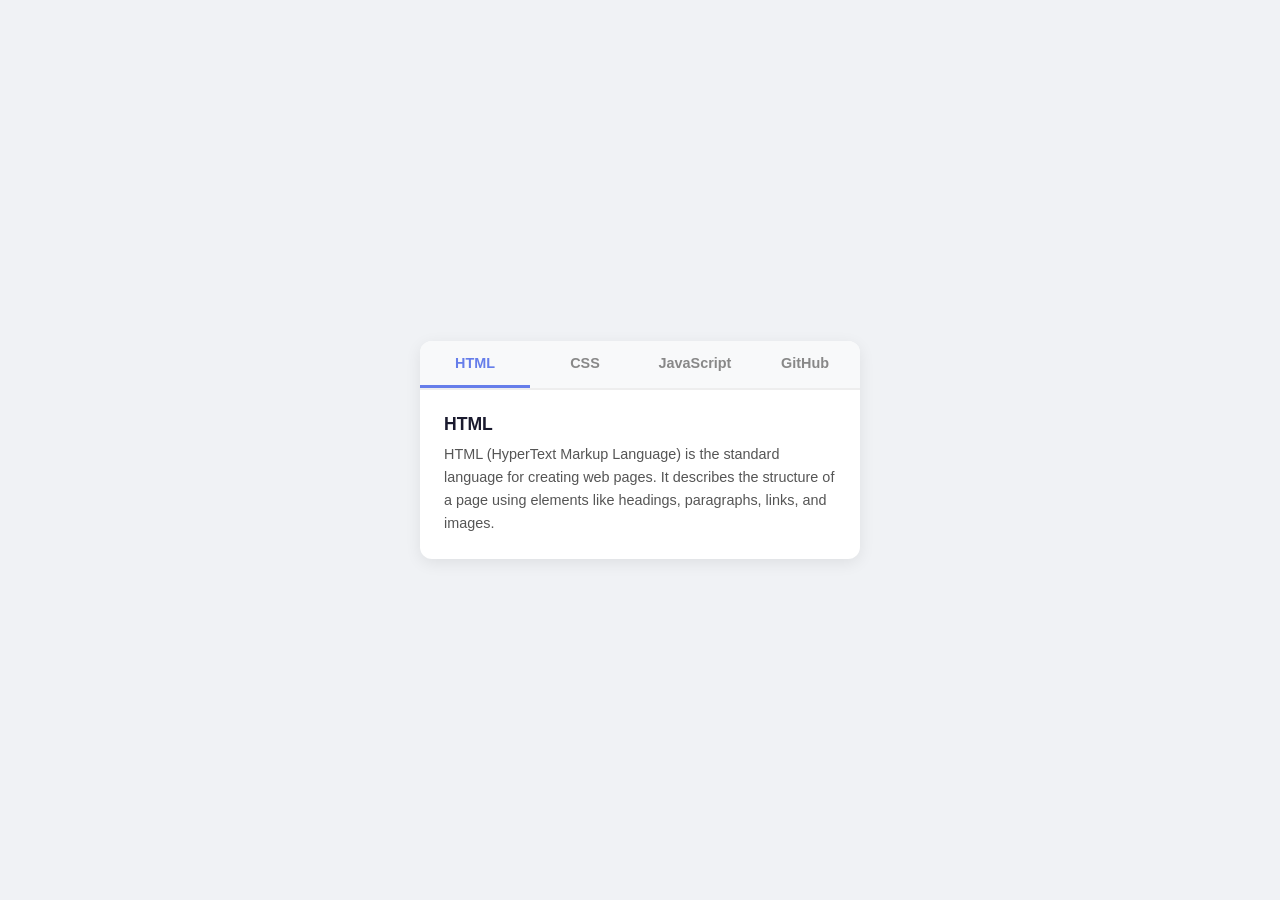
==== components/tabs/josejacobi/index.html @ aa2e7cd0 "initial tab component initial tab component" ====
<!DOCTYPE html>
<html lang="en">
<head>
  <meta charset="UTF-8">
  <meta name="viewport" content="width=device-width, initial-scale=1.0">
  <title>Content Tabs</title>
  <link rel="stylesheet" href="style.css">
</head>
<body>
  <div class="container">
    <div class="tabs">
      <div class="tabs__nav">
        <button class="tabs__button active" data-tab="html">HTML</button>
        <button class="tabs__button" data-tab="css">CSS</button>
        <button class="tabs__button" data-tab="js">JavaScript</button>
        <button class="tabs__button" data-tab="github">GitHub</button>
      </div>
      <div class="tabs__panels">
        <div class="tabs__panel active" id="tab-html">
          <h3>HTML</h3>
          <p>HTML (HyperText Markup Language) is the standard language for creating web pages. It describes the structure of a page using elements like headings, paragraphs, links, and images.</p>
        </div>
        <div class="tabs__panel" id="tab-css">
          <h3>CSS</h3>
          <p>CSS (Cascading Style Sheets) controls how HTML elements look on screen. It handles layout, colours, fonts, spacing, and animations to make pages visually appealing.</p>
        </div>
        <div class="tabs__panel" id="tab-js">
          <h3>JavaScript</h3>
          <p>JavaScript adds interactivity to web pages. It can respond to clicks, update content dynamically, validate forms, and communicate with servers — all without reloading the page.</p>
        </div>
        <div class="tabs__panel" id="tab-github">
          <h3>GitHub</h3>
          <p>GitHub is a platform for version control and collaboration. It allows developers to store, manage, and share their code repositories, track changes, and work together on projects.</p>
        </div>
      </div>
    </div>
  </div>
  <script src="script.js"></script>
</body>
</html>
---- components/tabs/josejacobi/style.css ----
* {
  margin: 0;
  padding: 0;
  box-sizing: border-box;
}

body {
  display: flex;
  align-items: center;
  justify-content: center;
  min-height: 100vh;
  background: #f0f2f5;
  font-family: "Segoe UI", Tahoma, Geneva, Verdana, sans-serif;
}

.container {
  width: 100%;
  max-width: 480px;
  padding: 20px;
}

.tabs {
  background: #fff;
  border-radius: 12px;
  overflow: hidden;
  box-shadow: 0 4px 16px rgba(0, 0, 0, 0.08);
}

.tabs__nav {
  display: flex;
  background: #f8f9fa;
  border-bottom: 2px solid #eee;
}

.tabs__button {
  flex: 1;
  padding: 14px 16px;
  font-size: 0.9rem;
  font-weight: 600;
  color: #888;
  background: none;
  border: none;
  border-bottom: 3px solid transparent;
  cursor: pointer;
  transition: color 0.2s ease, border-color 0.2s ease;
}

.tabs__button:hover {
  color: #555;
}

.tabs__button.active {
  color: #667eea;
  border-bottom-color: #667eea;
}

.tabs__panels {
  padding: 24px;
}

.tabs__panel {
  display: none;
}

.tabs__panel.active {
  display: block;
}

.tabs__panel h3 {
  font-size: 1.1rem;
  color: #1a1a2e;
  margin-bottom: 8px;
}

.tabs__panel p {
  font-size: 0.9rem;
  color: #555;
  line-height: 1.6;
}
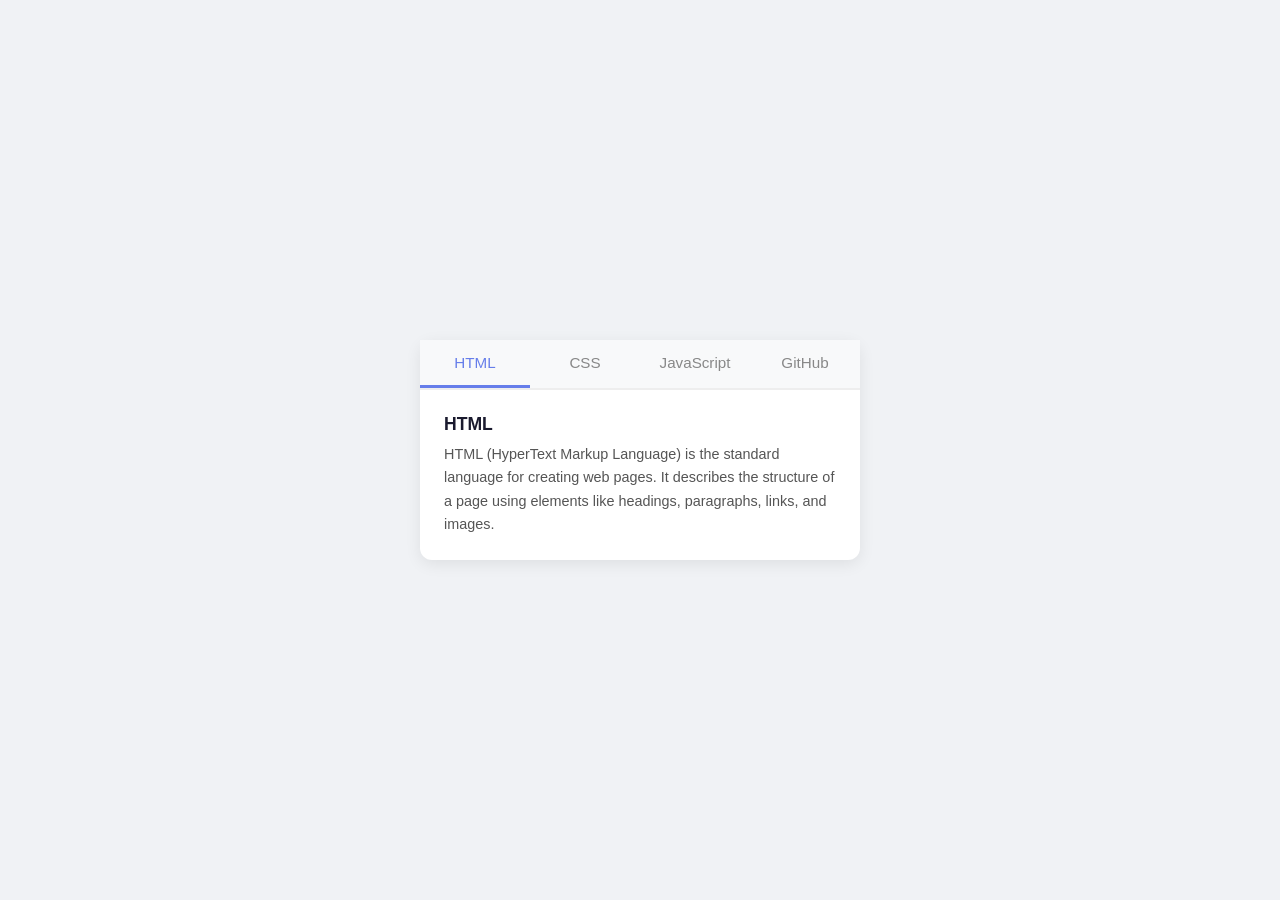
==== commit a67db12b: "added tootip to tab component" ====
--- a/components/tabs/josejacobi/index.html
+++ b/components/tabs/josejacobi/index.html
@@ -10,25 +10,25 @@
   <div class="container">
     <div class="tabs">
       <div class="tabs__nav">
-        <button class="tabs__button active" data-tab="html">HTML</button>
-        <button class="tabs__button" data-tab="css">CSS</button>
-        <button class="tabs__button" data-tab="js">JavaScript</button>
-        <button class="tabs__button" data-tab="github">GitHub</button>
+        <button class="tabs__button active" data-tab="html"><div class="tooltip-container" ><div class="tooltip-trigger" data-tooltip="This is the HTML tab">HTML</div></div></button>
+        <button class="tabs__button" data-tab="css"><div class="tooltip-container" ><div class="tooltip-trigger" data-tooltip="This is the CSS tab">CSS</div></div></button>
+        <button class="tabs__button" data-tab="js" ><div class="tooltip-container" ><div class="tooltip-trigger" data-tooltip="This is the JavaScript tab">JavaScript</div></div></button>
+        <button class="tabs__button" data-tab="github" ><div class="tooltip-container" ><div class="tooltip-trigger" data-tooltip="This is the GitHub tab">GitHub</div></div></button>
       </div>
       <div class="tabs__panels">
-        <div class="tabs__panel active" id="tab-html">
+        <div class="tabs__panel active" id="tab-html"  >
           <h3>HTML</h3>
           <p>HTML (HyperText Markup Language) is the standard language for creating web pages. It describes the structure of a page using elements like headings, paragraphs, links, and images.</p>
         </div>
-        <div class="tabs__panel" id="tab-css">
+        <div class="tabs__panel" id="tab-css" >
           <h3>CSS</h3>
           <p>CSS (Cascading Style Sheets) controls how HTML elements look on screen. It handles layout, colours, fonts, spacing, and animations to make pages visually appealing.</p>
         </div>
-        <div class="tabs__panel" id="tab-js">
+        <div class="tabs__panel" id="tab-js" >
           <h3>JavaScript</h3>
           <p>JavaScript adds interactivity to web pages. It can respond to clicks, update content dynamically, validate forms, and communicate with servers — all without reloading the page.</p>
         </div>
-        <div class="tabs__panel" id="tab-github">
+        <div class="tabs__panel" id="tab-github" >
           <h3>GitHub</h3>
           <p>GitHub is a platform for version control and collaboration. It allows developers to store, manage, and share their code repositories, track changes, and work together on projects.</p>
         </div>
--- a/components/tabs/josejacobi/style.css
+++ b/components/tabs/josejacobi/style.css
@@ -22,7 +22,8 @@
 .tabs {
   background: #fff;
   border-radius: 12px;
-  overflow: hidden;
+  /* overflow: hidden; */
+  overflow: visible !important;
   box-shadow: 0 4px 16px rgba(0, 0, 0, 0.08);
 }
 
@@ -30,6 +31,7 @@
   display: flex;
   background: #f8f9fa;
   border-bottom: 2px solid #eee;
+  overflow: visible !important;
 }
 
 .tabs__button {
@@ -43,6 +45,9 @@
   border-bottom: 3px solid transparent;
   cursor: pointer;
   transition: color 0.2s ease, border-color 0.2s ease;
+  overflow: visible !important;
+  position: relative;
+  z-index: 5;
 }
 
 .tabs__button:hover {
@@ -77,3 +82,56 @@
   color: #555;
   line-height: 1.6;
 }
+
+
+.tooltip-trigger {
+  position: relative;
+  font-size: 0.95rem;
+  font-weight: 500;
+  border: none;
+  border-radius: 8px; 
+  cursor: pointer;
+  transition: background 0.2s ease;
+}
+
+
+.tooltip-trigger::after {
+  content: attr(data-tooltip);
+  position: absolute;
+  bottom: calc(100% + 10px);
+  left: 50%;
+  transform: translateX(-50%) scale(0.9);
+  padding: 8px 14px;
+  font-size: 0.8rem;
+  font-weight: 400;
+  color: #fff;
+  background: #1a1a2e;
+  border-radius: 6px;
+  white-space: nowrap;
+  opacity: 0;
+  pointer-events: none;
+  transition: opacity 0.2s ease, transform 0.2s ease;
+}
+
+.tooltip-trigger::before {
+  content: "";
+  position: absolute;
+  bottom: calc(100% + 4px);
+  left: 50%;
+  transform: translateX(-50%);
+  border: 6px solid transparent;
+  border-top-color: #1a1a2e;
+  opacity: 0;
+  pointer-events: none;
+  transition: opacity 0.2s ease;
+}
+
+.tooltip-trigger:hover::after,
+.tooltip-trigger:hover::before {
+  opacity: 1;
+  z-index: 9999 !important;
+}
+
+.tooltip-trigger:hover::after {
+  transform: translateX(-50%) scale(1);
+}
